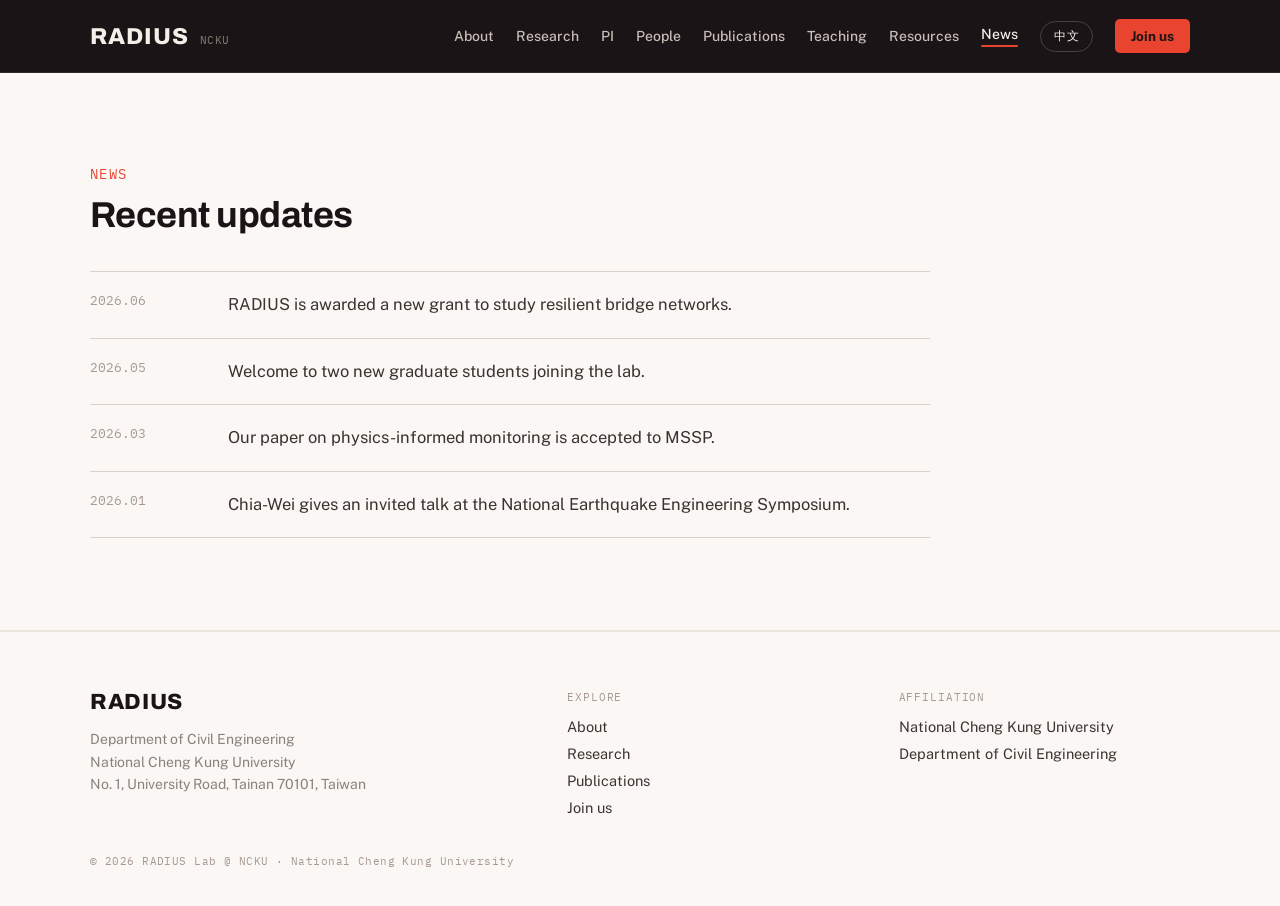
==== news.html @ 480f49ad "Add files via upload" ====
<!DOCTYPE html>
<html lang="en" data-lang="en">
<head>
  <meta charset="UTF-8" />
  <meta name="viewport" content="width=device-width, initial-scale=1.0" />
  <title>News · RADIUS Lab @ NCKU</title>
  <meta name="description" content="RADIUS Lab @ NCKU — engineering urban resilience where infrastructure meets human behavior, through data analytics and disaster informatics. Department of Civil Engineering, National Cheng Kung University." />

  <!-- Fonts (needs internet; this is fine for a live website) -->
  <link rel="preconnect" href="https://fonts.googleapis.com" />
  <link rel="preconnect" href="https://fonts.gstatic.com" crossorigin />
  <link href="https://fonts.googleapis.com/css2?family=Archivo:wght@500;600;700;800&family=IBM+Plex+Mono:wght@400;500&family=Noto+Sans+TC:wght@400;500;700;900&family=Public+Sans:wght@400;500;600;700&display=swap" rel="stylesheet" />

  <link rel="stylesheet" href="styles.css" />
  <script src="script.js" defer></script>

  <!-- NOTE: this file is the page skeleton. The text content comes from
       content.en.json / content.zh.json and is inserted by build.py.
       Do NOT edit index.html by hand — edit the JSON files and re-run build.py. -->
</head>
<body>
  <header class="site-nav">
    <div class="nav-inner">
      <a class="brand" href="index.html">
        <span class="brand-name">RADIUS</span>
        <span class="brand-sub">NCKU</span>
      </a>
      <button class="nav-toggle" type="button" data-nav-toggle aria-label="Menu" aria-expanded="false">
        <span></span><span></span><span></span>
      </button>
      <nav class="nav-links">
        <a class="nav-link" href="index.html#about"><span data-en>About</span><span data-zh>關於</span></a>
        <a class="nav-link" href="index.html#research"><span data-en>Research</span><span data-zh>研究</span></a>
        <a class="nav-link" href="pi.html"><span data-en>PI</span><span data-zh>主持人</span></a>
        <a class="nav-link" href="people.html"><span data-en>People</span><span data-zh>成員</span></a>
        <a class="nav-link" href="publications.html"><span data-en>Publications</span><span data-zh>著作</span></a>
        <a class="nav-link" href="teaching.html"><span data-en>Teaching</span><span data-zh>教學</span></a>
        <a class="nav-link" href="resources.html"><span data-en>Resources</span><span data-zh>資源</span></a>
        <a class="nav-link active" href="news.html"><span data-en>News</span><span data-zh>消息</span></a>
        <button class="lang-toggle" type="button" data-lang-toggle aria-label="Switch language">
          <span data-en>中文</span><span data-zh>EN</span>
        </button>
        <a class="btn-join" href="index.html#join"><span data-en>Join us</span><span data-zh>加入我們</span></a>
      </nav>
    </div>
  </header>

  <section class="news" id="news">
    <div class="container">
      <p class="eyebrow" data-en>News</p>
      <p class="eyebrow" data-zh>最新消息</p>
      <h2 class="section-title" data-en>Recent updates</h2>
      <h2 class="section-title" data-zh>近期動態</h2>
      <div class="news-list">
        <div class="news-item">
          <span class="news-date">2026.06</span>
          <p class="news-text" data-en>RADIUS is awarded a new grant to study resilient bridge networks.</p>
      <p class="news-text" data-zh>RADIUS 獲得新計畫補助，研究韌性橋梁網路。</p>
        </div>
        <div class="news-item">
          <span class="news-date">2026.05</span>
          <p class="news-text" data-en>Welcome to two new graduate students joining the lab.</p>
      <p class="news-text" data-zh>歡迎兩位新進研究生加入實驗室。</p>
        </div>
        <div class="news-item">
          <span class="news-date">2026.03</span>
          <p class="news-text" data-en>Our paper on physics-informed monitoring is accepted to MSSP.</p>
      <p class="news-text" data-zh>結合物理知識的監測論文獲 MSSP 接受刊登。</p>
        </div>
        <div class="news-item">
          <span class="news-date">2026.01</span>
          <p class="news-text" data-en>Chia-Wei gives an invited talk at the National Earthquake Engineering Symposium.</p>
      <p class="news-text" data-zh>許家維於全國地震工程研討會發表邀請演講。</p>
        </div>
      </div>
    </div>
  </section>

  <footer class="site-footer">
    <div class="footer-grid">
      <div>
        <span class="footer-brand">RADIUS</span>
        <p class="footer-addr" data-en>Department of Civil Engineering<br />National Cheng Kung University<br />No. 1, University Road, Tainan 70101, Taiwan</p>
        <p class="footer-addr" data-zh>國立成功大學 土木工程學系<br />70101 台南市東區大學路一號</p>
      </div>
      <div>
        <p class="footer-col-title"><span data-en>Explore</span><span data-zh>瀏覽</span></p>
        <div class="footer-links">
          <a href="index.html#about"><span data-en>About</span><span data-zh>關於</span></a>
          <a href="index.html#research"><span data-en>Research</span><span data-zh>研究</span></a>
          <a href="publications.html"><span data-en>Publications</span><span data-zh>著作</span></a>
          <a href="index.html#join"><span data-en>Join us</span><span data-zh>加入我們</span></a>
        </div>
      </div>
      <div>
        <p class="footer-col-title"><span data-en>Affiliation</span><span data-zh>隸屬單位</span></p>
        <div class="footer-links">
          <a href="https://www.ncku.edu.tw/"><span data-en>National Cheng Kung University</span><span data-zh>國立成功大學</span></a>
          <a href="https://www.civil.ncku.edu.tw/"><span data-en>Department of Civil Engineering</span><span data-zh>土木工程學系</span></a>
        </div>
      </div>
    </div>
    <div class="footer-copy">
      <p>© 2026 RADIUS Lab @ NCKU · National Cheng Kung University</p>
    </div>
  </footer>
</body>
</html>
---- styles.css ----
/* ============================================================
   RADIUS Lab — National Cheng Kung University
   Stylesheet. Edit colours, fonts, and spacing here.
   ============================================================ */

:root {
  /* ---- Colour palette (change these to re-theme the whole site) ---- */
  --ink:            #1A1416;   /* near-black, dark sections */
  --ink-line:       #322A2C;   /* borders on dark */
  --cream:          #FAF7F4;   /* main light background */
  --cream-people:   #F1EBE4;   /* people section background */
  --phoenix:        #E8442F;   /* NCKU phoenix-flower red (accent) */
  --maroon:         #6E1E2E;   /* NCKU maroon (secondary accent) */
  --text:           #1A1416;
  --text-muted:     #5A524F;
  --text-faint:     #8A817C;
  --on-dark:        #F5EFE9;
  --on-dark-muted:  #C8BDB7;
  --on-dark-faint:  #8A7E78;
  --border:         #ECE5DE;
  --border-line:    #DAD0C7;

  /* ---- Fonts ---- */
  --font-display: 'Archivo', system-ui, sans-serif;
  --font-body:    'Public Sans', system-ui, sans-serif;
  --font-mono:    'IBM Plex Mono', ui-monospace, monospace;
  --font-zh:      'Noto Sans TC', sans-serif;

  --maxw: 1180px;
}

* { box-sizing: border-box; }
html { scroll-behavior: smooth; scroll-padding-top: 80px; }
body {
  margin: 0;
  background: var(--cream);
  color: var(--text);
  font-family: var(--font-body);
  -webkit-font-smoothing: antialiased;
}
a { text-decoration: none; color: inherit; }
::selection { background: var(--phoenix); color: #fff; }

/* ---- Bilingual switching ----------------------------------
   The <html> tag gets data-lang="en" or "zh" (see script.js).
   Elements tagged data-en / data-zh show only in that language.
   Any Chinese element automatically uses the Noto Sans TC font. */
[data-lang="en"] [data-zh] { display: none !important; }
[data-lang="zh"] [data-en] { display: none !important; }
[data-zh] { font-family: var(--font-zh); }

.container { max-width: var(--maxw); margin: 0 auto; padding: 0 40px; }
.eyebrow {
  font-family: var(--font-mono);
  font-size: 14px; letter-spacing: 0.09em; text-transform: uppercase;
  color: var(--phoenix); margin: 0;
}
.eyebrow[data-zh] { font-size: 14.5px; letter-spacing: 0.05em; }
.section-title {
  font-family: var(--font-display); font-weight: 700;
  font-size: 36px; letter-spacing: -0.015em; color: var(--ink);
  margin: 12px 0 36px;
}
.section-title[data-zh] { font-size: 34px; letter-spacing: 0; }

/* ============================== NAV ============================== */
.site-nav {
  position: sticky; top: 0; z-index: 50;
  background: var(--ink); border-bottom: 1px solid var(--ink-line);
}
.nav-inner {
  max-width: var(--maxw); margin: 0 auto; padding: 0 40px; height: 72px;
  display: flex; align-items: center; justify-content: space-between; gap: 24px;
}
.brand { display: flex; align-items: baseline; gap: 11px; }
.brand-name {
  font-family: var(--font-display); font-size: 23px; font-weight: 800;
  letter-spacing: 0.04em; color: var(--on-dark);
}
.brand-sub {
  font-family: var(--font-mono); font-size: 10.5px; letter-spacing: 0.05em;
  text-transform: uppercase; color: var(--on-dark-faint);
}
.nav-links { display: flex; align-items: center; gap: 22px; }
.nav-link { font-size: 14px; font-weight: 500; color: var(--on-dark-muted); }
.nav-link:hover { color: var(--on-dark); }
.nav-link.active { color: var(--on-dark); }
.nav-link.active::after {
  content: ""; display: block; height: 2px; margin-top: 3px;
  background: var(--phoenix); border-radius: 2px;
}
/* Hamburger button — hidden on desktop, shown on mobile */
.nav-toggle {
  display: none; background: transparent; border: 0; cursor: pointer;
  padding: 8px; flex-direction: column; gap: 5px;
}
.nav-toggle span { display: block; width: 22px; height: 2px; background: var(--on-dark); border-radius: 2px; }
.lang-toggle {
  display: inline-flex; align-items: center; background: transparent;
  border: 1px solid #4A4042; border-radius: 999px; padding: 6px 13px;
  cursor: pointer; color: var(--on-dark);
  font-family: var(--font-mono); font-size: 12px; font-weight: 500; letter-spacing: 0.04em;
}
.lang-toggle:hover { border-color: var(--on-dark-muted); }
.btn-join {
  font-size: 13.5px; font-weight: 700; color: var(--ink);
  background: var(--phoenix); padding: 9px 16px; border-radius: 5px;
}
.btn-join:hover { filter: brightness(1.08); }

/* ============================== HERO ============================= */
.hero { background: var(--ink); color: var(--on-dark); }
.hero .container { padding-top: 96px; padding-bottom: 88px; }
.hero-title {
  font-family: var(--font-display); font-weight: 800;
  font-size: 76px; line-height: 0.98; letter-spacing: -0.025em;
  color: var(--on-dark); margin: 24px 0 0; max-width: 980px; text-wrap: balance;
}
.hero-title[data-zh] { font-weight: 900; font-size: 70px; line-height: 1.12; letter-spacing: -0.01em; }
.hero-title .accent { color: var(--phoenix); }
.hero-sub {
  font-size: 19px; line-height: 1.55; color: var(--on-dark-muted);
  max-width: 620px; margin: 28px 0 0;
}
.hero-sub[data-zh] { font-size: 18px; line-height: 1.8; max-width: 600px; }
.hero-actions { display: flex; gap: 13px; margin-top: 36px; flex-wrap: wrap; }
.btn { font-size: 15px; font-weight: 700; padding: 13px 24px; border-radius: 6px; }
.btn-primary { color: var(--ink); background: var(--phoenix); }
.btn-primary:hover { filter: brightness(1.08); }
.btn-ghost { font-weight: 600; color: var(--on-dark); border: 1px solid #4A4042; }
.btn-ghost:hover { border-color: var(--on-dark-muted); }

/* ============================== ABOUT ============================ */
.about { background: var(--cream); border-bottom: 1px solid var(--border); }
.about .container { padding-top: 92px; padding-bottom: 92px; }
.about-body { max-width: 780px; }
.about-text { font-size: 17px; line-height: 1.72; color: var(--text-muted); margin: 20px 0 0; }
.about-text[data-zh] { font-size: 16.5px; line-height: 1.95; }

/* ============================ RESEARCH =========================== */
.research { background: var(--cream); border-bottom: 1px solid var(--border); }
.research .container { padding-top: 92px; padding-bottom: 92px; }
.research .eyebrow { margin-bottom: 6px; }
.research-item {
  display: grid; grid-template-columns: 90px 1fr; gap: 36px;
  padding: 36px 0; border-top: 1px solid var(--ink); align-items: baseline;
}
.research-item:last-child { border-bottom: 1px solid var(--ink); }
.research-num {
  font-family: var(--font-display); font-size: 42px; font-weight: 800;
  color: var(--ink); line-height: 1;
}
.research-body { display: grid; grid-template-columns: 1fr 1.3fr; gap: 40px; align-items: baseline; }
.ri-title { font-family: var(--font-display); font-size: 30px; font-weight: 700; color: var(--ink); margin: 0; letter-spacing: -0.01em; }
.ri-title[data-zh] { font-size: 28px; letter-spacing: 0; }
.ri-desc { font-size: 16px; line-height: 1.55; color: var(--text-muted); margin: 0; }
.ri-desc[data-zh] { font-size: 15.5px; line-height: 1.75; }

/* ========================= PUBLICATIONS ========================== */
.pubs { background: var(--cream); border-bottom: 1px solid var(--border); }
.pubs .container { padding-top: 92px; padding-bottom: 92px; }
.pub-group { margin-top: 44px; }
.pub-group:first-of-type { margin-top: 22px; }
.pub-group-title { font-family: var(--font-display); font-size: 19px; font-weight: 700; color: var(--maroon); margin: 0 0 4px; letter-spacing: -0.01em; }
.pub-group-title[data-zh] { letter-spacing: 0; }
.pub {
  display: grid; grid-template-columns: 72px 1fr; gap: 28px;
  padding: 24px 0; border-top: 1px solid var(--border-line);
}
.pub:last-of-type { border-bottom: 1px solid var(--border-line); }
.pub-year { font-family: var(--font-mono); font-size: 13px; color: #A89A91; padding-top: 4px; }
.pub-title { font-family: var(--font-display); font-size: 21px; font-weight: 600; color: var(--ink); margin: 0; line-height: 1.3; }
.pub-title[data-zh] { font-weight: 700; font-size: 20px; line-height: 1.45; }
.pub-meta { font-size: 14px; color: var(--text-faint); margin: 8px 0 0; }
.pub-meta em { font-style: italic; }
.pub-links { display: flex; gap: 16px; margin-top: 12px; }
.pub-links a { font-family: var(--font-mono); font-size: 13px; color: var(--maroon); }
.pub-links a:hover { color: var(--phoenix); }
.more-link { display: inline-block; margin-top: 30px; font-size: 15px; font-weight: 700; color: var(--phoenix); }
.more-link:hover { text-decoration: underline; }

/* ============================= PEOPLE ============================ */
.people { background: var(--cream-people); border-bottom: 1px solid #E4DACF; }
.people .container { padding-top: 92px; padding-bottom: 92px; }
.pi {
  display: grid; grid-template-columns: 210px 1fr; gap: 40px; align-items: start;
  padding-bottom: 48px; margin-bottom: 44px; border-bottom: 1px solid #DDD2C7;
}
.photo {
  background-color: #E6DBD0;
  background-image: repeating-linear-gradient(45deg, rgba(110,30,46,0.08) 0, rgba(110,30,46,0.08) 1px, transparent 1px, transparent 9px);
  border: 1px solid #D8CCBF; border-radius: 10px;
  display: flex; align-items: flex-end; padding: 12px;
}
.photo span { font-family: var(--font-mono); font-size: 11px; color: #A8978B; }
/* When a real <img> uses the .photo frame, fill it neatly (crop, don't stretch). */
img.photo { object-fit: cover; padding: 0; }
.pi-photo { aspect-ratio: 5 / 6; padding: 14px; }
.pi-name { font-family: var(--font-display); font-size: 30px; font-weight: 700; color: var(--ink); margin: 0; letter-spacing: -0.01em; }
.pi-name[data-zh] { letter-spacing: 0; }
.pi-role {
  font-family: var(--font-mono); font-size: 12px; letter-spacing: 0.06em;
  text-transform: uppercase; color: var(--maroon); margin: 8px 0 0;
}
.pi-role[data-zh] { letter-spacing: 0.04em; }
.pi-bio { font-size: 16.5px; line-height: 1.64; color: #4A4240; max-width: 640px; margin: 18px 0 0; }
.pi-bio[data-zh] { font-size: 16px; line-height: 1.85; }
.pi-links { display: flex; gap: 20px; margin-top: 18px; }
.pi-links a { font-size: 14px; font-weight: 700; color: var(--phoenix); }
.pi-links a:hover { text-decoration: underline; }
.member-group { margin-top: 46px; }
.member-group:first-of-type { margin-top: 6px; }
.member-group-title { font-family: var(--font-display); font-size: 21px; font-weight: 700; color: var(--ink); letter-spacing: -0.01em; margin: 0 0 22px; padding-bottom: 12px; border-bottom: 1px solid #DDD2C7; }
.member-group-title[data-zh] { letter-spacing: 0; }
.members { display: grid; grid-template-columns: repeat(auto-fill, minmax(168px, 1fr)); gap: 30px 26px; }
.member-photo { aspect-ratio: 1 / 1; }
.member h4 { font-family: var(--font-display); font-size: 18px; font-weight: 600; color: var(--ink); margin: 14px 0 0; }
.member-class { font-family: var(--font-mono); font-size: 12.5px; letter-spacing: 0.03em; color: var(--maroon); margin: 6px 0 0; }
.member-note { font-size: 13px; line-height: 1.5; color: #6E635D; margin: 6px 0 0; }
.member-note[data-zh] { line-height: 1.65; }

/* ============================== NEWS ============================= */
.news { background: var(--cream); border-bottom: 1px solid var(--border); }
.news .container { padding-top: 92px; padding-bottom: 92px; }
.news-list { max-width: 840px; }
.news-item {
  display: grid; grid-template-columns: 110px 1fr; gap: 28px;
  padding: 20px 0; border-top: 1px solid var(--border-line);
}
.news-item:last-child { border-bottom: 1px solid var(--border-line); }
.news-date { font-family: var(--font-mono); font-size: 13px; color: #A89A91; }
.news-text { margin: 0; color: #3A322F; font-size: 16.5px; line-height: 1.55; }
.news-text[data-zh] { font-size: 16px; line-height: 1.7; }

/* ============================== JOIN ============================= */
.join { background: var(--ink); color: var(--on-dark); }
.join .container {
  padding-top: 88px; padding-bottom: 88px;
  display: grid; grid-template-columns: 1fr 0.9fr; gap: 56px; align-items: center;
}
.join-title { font-family: var(--font-display); font-weight: 700; font-size: 40px; line-height: 1.08; letter-spacing: -0.015em; color: var(--on-dark); margin: 14px 0 0; text-wrap: balance; }
.join-title[data-zh] { font-size: 36px; line-height: 1.3; letter-spacing: 0; }
.join-text { font-size: 17px; line-height: 1.62; color: var(--on-dark-muted); margin: 0; }
.join-text[data-zh] { font-size: 16px; line-height: 1.85; }
.join-actions { display: flex; gap: 13px; margin-top: 26px; flex-wrap: wrap; }
.btn-email { font-family: var(--font-mono); font-size: 14px; font-weight: 500; color: var(--ink); background: var(--on-dark); padding: 13px 20px; border-radius: 7px; }
.btn-email:hover { filter: brightness(0.96); }
.join-note { font-size: 15px; font-weight: 600; color: var(--on-dark); margin: 20px 0 0; }
.join-note::before { content: "●"; color: var(--phoenix); font-size: 10px; vertical-align: middle; margin-right: 9px; }
.join-note[data-zh] { font-size: 15.5px; }

/* ============================= FOOTER ============================ */
.site-footer { background: var(--cream); border-top: 1px solid var(--border); }
.footer-grid {
  max-width: var(--maxw); margin: 0 auto; padding: 58px 40px 38px;
  display: grid; grid-template-columns: 1.5fr 1fr 1fr; gap: 40px;
}
.footer-brand { font-family: var(--font-display); font-size: 22px; font-weight: 800; color: var(--ink); letter-spacing: 0.03em; }
.footer-addr { margin: 14px 0 0; color: var(--text-faint); font-size: 14px; line-height: 1.6; }
.footer-addr[data-zh] { line-height: 1.8; }
.footer-col-title { font-family: var(--font-mono); font-size: 11px; letter-spacing: 0.08em; text-transform: uppercase; color: #A89A91; margin: 0 0 14px; }
.footer-links { display: flex; flex-direction: column; gap: 10px; }
.footer-links a { font-size: 14.5px; color: #3D3431; }
.footer-links a:hover { color: var(--phoenix); }
.footer-copy { max-width: var(--maxw); margin: 0 auto; padding: 0 40px 38px; }
.footer-copy p { font-family: var(--font-mono); font-size: 11px; color: #A89A91; margin: 0; letter-spacing: 0.04em; }

/* ===================== SCROLL-REVEAL ANIMATION ================== */
/* Applied only when JavaScript is on (see the inline <script> in the head).
   Without JS, nothing is hidden, so all content still shows. */
.reveal { transition: opacity .7s ease, transform .7s ease; }
.js .reveal { opacity: 0; transform: translateY(22px); }
.js .reveal.is-visible { opacity: 1; transform: none; }
@media (prefers-reduced-motion: reduce) {
  .js .reveal { opacity: 1; transform: none; transition: none; }
}

/* ================= TEACHING & INVITED TALKS ==================== */
.tt-block { margin-top: 44px; }
.tt-block:first-of-type { margin-top: 22px; }
.tt-block-title { font-family: var(--font-display); font-size: 20px; font-weight: 700; color: var(--maroon); margin: 0 0 8px; }
.tt-item { display: grid; grid-template-columns: 96px 1fr; gap: 24px; padding: 18px 0; border-top: 1px solid var(--border-line); }
.tt-item:last-child { border-bottom: 1px solid var(--border-line); }
.tt-lead { font-family: var(--font-mono); font-size: 13px; color: #A89A91; padding-top: 3px; }
.tt-title { font-size: 16.5px; line-height: 1.5; color: var(--ink); margin: 0; }
.tt-title[data-zh] { font-size: 16px; line-height: 1.7; }
.tt-title em { font-style: italic; color: var(--text-faint); }
.empty-state { font-size: 16px; color: var(--text-faint); margin: 6px 0 0; }

/* ========================== RESOURCES ========================== */
.res-item { padding: 22px 0; border-top: 1px solid var(--border-line); }
.res-item:last-of-type { border-bottom: 1px solid var(--border-line); }
.res-title { font-family: var(--font-display); font-size: 20px; font-weight: 600; color: var(--ink); margin: 0; }
.res-title a { color: var(--maroon); }
.res-title a:hover { color: var(--phoenix); }
.res-desc { font-size: 15.5px; line-height: 1.6; color: var(--text-muted); margin: 8px 0 0; }
.res-desc[data-zh] { line-height: 1.8; }

/* ========================== RESPONSIVE =========================== */
@media (max-width: 860px) {
  .container, .nav-inner, .footer-grid, .footer-copy { padding-left: 22px; padding-right: 22px; }
  .nav-inner { position: relative; }
  .nav-toggle { display: flex; }
  /* Collapse the links into a dropdown panel toggled by the hamburger */
  .nav-links {
    display: none; position: absolute; top: 100%; right: 22px; left: 22px;
    flex-direction: column; align-items: flex-start; gap: 18px;
    background: var(--ink); border: 1px solid var(--ink-line); border-radius: 10px;
    padding: 20px 22px; margin-top: 8px; z-index: 60;
  }
  .nav-links.open { display: flex; }
  .nav-link { font-size: 16px; }
  .nav-link.active::after { display: none; }
  .btn-join { align-self: flex-start; }
  .hero-title { font-size: 44px; }
  .hero-title[data-zh] { font-size: 40px; }
  .research-item { grid-template-columns: 48px 1fr; gap: 18px; }
  .research-num { font-size: 30px; }
  .research-body { grid-template-columns: 1fr; gap: 12px; }
  .pub { grid-template-columns: 56px 1fr; gap: 16px; }
  .members { grid-template-columns: repeat(auto-fill, minmax(140px, 1fr)); }
  .pi { grid-template-columns: 1fr; gap: 24px; }
  .pi-photo { max-width: 200px; }
  .join .container { grid-template-columns: 1fr; gap: 28px; }
  .footer-grid { grid-template-columns: 1fr; gap: 28px; }
  .section-title { font-size: 30px; }
}
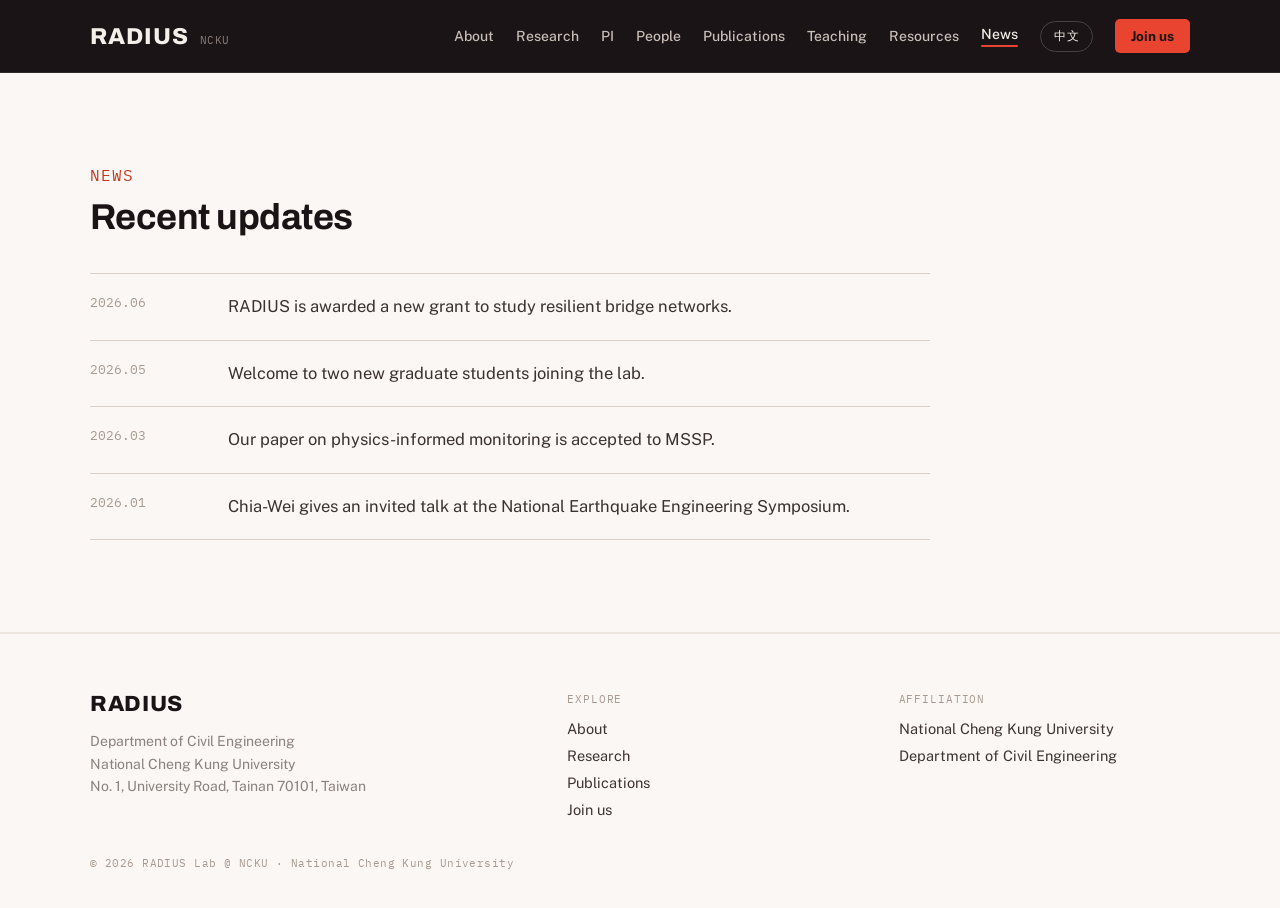
==== commit cdadf5b1: "Add files via upload" ====
--- a/news.html
+++ b/news.html
@@ -6,10 +6,13 @@
   <title>News · RADIUS Lab @ NCKU</title>
   <meta name="description" content="RADIUS Lab @ NCKU — engineering urban resilience where infrastructure meets human behavior, through data analytics and disaster informatics. Department of Civil Engineering, National Cheng Kung University." />
 
-  <!-- Fonts (needs internet; this is fine for a live website) -->
+  <!-- Latin fonts are served from this repository (fonts/), so the page looks
+       identical on every machine even with no internet. Chinese still comes
+       from Google's CDN — see the note at the bottom of fonts-selfhost.css. -->
+  <link rel="stylesheet" href="fonts-selfhost.css" />
   <link rel="preconnect" href="https://fonts.googleapis.com" />
   <link rel="preconnect" href="https://fonts.gstatic.com" crossorigin />
-  <link href="https://fonts.googleapis.com/css2?family=Archivo:wght@500;600;700;800&family=IBM+Plex+Mono:wght@400;500&family=Noto+Sans+TC:wght@400;500;700;900&family=Public+Sans:wght@400;500;600;700&display=swap" rel="stylesheet" />
+  <link href="https://fonts.googleapis.com/css2?family=Noto+Sans+TC:wght@400;500;700;900&display=swap" rel="stylesheet" />
 
   <link rel="stylesheet" href="styles.css" />
   <script src="script.js" defer></script>
--- a/fonts-selfhost.css
+++ b/fonts-selfhost.css
@@ -0,0 +1,76 @@
+/* ============================================================
+   RADIUS Lab — 自架字體
+   ------------------------------------------------------------
+   這些字體檔就放在你自己的 fonts/ 資料夾裡，不需要連 Google。
+   意義：校園網路阻擋、研討會現場網路不穩、離線展示、或從中國大陸
+   連線時，畫面都跟你在自己電腦上看到的一模一樣。
+
+   字體檔已經做過「子集化」——只保留網站會用到的拉丁字母、數字與
+   標點，所以十個檔案加起來只有約 126 KB，比一張照片還小。
+
+   ⚠️ Commit 時務必把整個 fonts/ 資料夾一起送出，否則線上會找不到字。
+
+   授權：三套字體都是 SIL Open Font License 1.1，可自由商用與轉散布，
+   條件是隨附授權條文。fonts/ 裡的三個 OFL-*.txt 就是，請不要刪除。
+   ============================================================ */
+
+/* ---------- Archivo：標題（Omnibus-Type，OFL 1.1）---------- */
+@font-face {
+  font-family: 'Archivo'; font-style: normal; font-weight: 500; font-display: swap;
+  src: url('fonts/archivo-500.woff2') format('woff2');
+}
+@font-face {
+  font-family: 'Archivo'; font-style: normal; font-weight: 600; font-display: swap;
+  src: url('fonts/archivo-600.woff2') format('woff2');
+}
+@font-face {
+  font-family: 'Archivo'; font-style: normal; font-weight: 700; font-display: swap;
+  src: url('fonts/archivo-700.woff2') format('woff2');
+}
+@font-face {
+  font-family: 'Archivo'; font-style: normal; font-weight: 800; font-display: swap;
+  src: url('fonts/archivo-800.woff2') format('woff2');
+}
+
+/* ---------- Public Sans：內文（U.S. Web Design System，OFL 1.1）---------- */
+@font-face {
+  font-family: 'Public Sans'; font-style: normal; font-weight: 400; font-display: swap;
+  src: url('fonts/public-sans-400.woff2') format('woff2');
+}
+@font-face {
+  font-family: 'Public Sans'; font-style: normal; font-weight: 500; font-display: swap;
+  src: url('fonts/public-sans-500.woff2') format('woff2');
+}
+@font-face {
+  font-family: 'Public Sans'; font-style: normal; font-weight: 600; font-display: swap;
+  src: url('fonts/public-sans-600.woff2') format('woff2');
+}
+@font-face {
+  font-family: 'Public Sans'; font-style: normal; font-weight: 700; font-display: swap;
+  src: url('fonts/public-sans-700.woff2') format('woff2');
+}
+
+/* ---------- IBM Plex Mono：標籤、年份、DOI（IBM，OFL 1.1）---------- */
+@font-face {
+  font-family: 'IBM Plex Mono'; font-style: normal; font-weight: 400; font-display: swap;
+  src: url('fonts/ibm-plex-mono-400.woff2') format('woff2');
+}
+@font-face {
+  font-family: 'IBM Plex Mono'; font-style: normal; font-weight: 500; font-display: swap;
+  src: url('fonts/ibm-plex-mono-500.woff2') format('woff2');
+}
+
+/* ============================================================
+   為什麼中文字體沒有一起自架？
+
+   Noto Sans TC 涵蓋數萬個漢字，每個字重的完整檔案約 5–10 MB。
+   Google 的 CDN 會自動切成上百個小片段，只送出頁面實際用到的那幾片，
+   所以載入很快。自己架就要自己做子集化，每次新增中文內容都可能漏字，
+   維護成本不成比例。
+
+   折衷做法：拉丁字體自架（決定標題與整體版面骨架），中文留在 CDN，
+   並在 styles.css 的 --font-zh 排好備援順序：
+   Noto Sans TC → PingFang TC（macOS）→ Microsoft JhengHei（Windows）
+   → Heiti TC。即使 CDN 連不上，中文也會落在系統內建黑體，
+   字重與比例接近，不會變成明體。
+   ============================================================ */
--- a/styles.css
+++ b/styles.css
@@ -9,7 +9,8 @@
   --ink-line:       #322A2C;   /* borders on dark */
   --cream:          #FAF7F4;   /* main light background */
   --cream-people:   #F1EBE4;   /* people section background */
-  --phoenix:        #E8442F;   /* NCKU phoenix-flower red (accent) */
+  --phoenix:        #E8442F;   /* NCKU phoenix-flower red — use on DARK only */
+  --phoenix-deep:   #C2381F;   /* same red, darkened — use on LIGHT backgrounds */
   --maroon:         #6E1E2E;   /* NCKU maroon (secondary accent) */
   --text:           #1A1416;
   --text-muted:     #5A524F;
@@ -20,17 +21,34 @@
   --border:         #ECE5DE;
   --border-line:    #DAD0C7;
 
-  /* ---- Fonts ---- */
-  --font-display: 'Archivo', system-ui, sans-serif;
-  --font-body:    'Public Sans', system-ui, sans-serif;
-  --font-mono:    'IBM Plex Mono', ui-monospace, monospace;
-  --font-zh:      'Noto Sans TC', sans-serif;
+  /* ---- The five research directions ----
+     Keyed to research.items 01-05. Same colour on the site, in slides,
+     and on posters, so each direction becomes recognisable at a glance. */
+  --area-01: #E8442F;   /* Disaster informatics    */
+  --area-02: #8C2F3E;   /* Urban resilience        */
+  --area-03: #C77B1F;   /* Human dynamics          */
+  --area-04: #2E6F7E;   /* Infrastructure systems  */
+  --area-05: #4F7A4A;   /* Sustainable development */
+
+  /* ---- Fonts ----
+     Each stack ends in fonts that exist on Windows, macOS and Linux, so the
+     page still looks right if Google Fonts is slow, blocked, or offline. */
+  --font-display: 'Archivo', 'Helvetica Neue', Arial, system-ui, sans-serif;
+  --font-body:    'Public Sans', -apple-system, 'Segoe UI', Roboto, Helvetica, Arial, sans-serif;
+  --font-mono:    'IBM Plex Mono', ui-monospace, SFMono-Regular, Menlo, Consolas, monospace;
+  --font-zh:      'Noto Sans TC', 'PingFang TC', 'Microsoft JhengHei', 'Heiti TC', sans-serif;
+
+  /* Latin font FIRST, Chinese second: English words and digits sitting inside
+     a Chinese sentence then render in Public Sans / Archivo, not in Noto's
+     Latin glyphs. The browser falls through per character. */
+  --font-display-zh: 'Archivo', 'Noto Sans TC', 'PingFang TC', 'Microsoft JhengHei', sans-serif;
+  --font-body-zh:    'Public Sans', 'Noto Sans TC', 'PingFang TC', 'Microsoft JhengHei', sans-serif;
 
   --maxw: 1180px;
 }
 
 * { box-sizing: border-box; }
-html { scroll-behavior: smooth; scroll-padding-top: 80px; }
+html { scroll-behavior: smooth; scroll-padding-top: 104px; }
 body {
   margin: 0;
   background: var(--cream);
@@ -47,15 +65,23 @@
    Any Chinese element automatically uses the Noto Sans TC font. */
 [data-lang="en"] [data-zh] { display: none !important; }
 [data-lang="zh"] [data-en] { display: none !important; }
-[data-zh] { font-family: var(--font-zh); }
+[data-zh] { font-family: var(--font-body-zh); }
+.hero-title[data-zh], .section-title[data-zh], .join-title[data-zh],
+.pi-name[data-zh], .ri-title[data-zh], .member-group-title[data-zh],
+.pub-group-title[data-zh], .tt-block-title[data-zh], .cv-block-title[data-zh] {
+  font-family: var(--font-display-zh);
+}
 
 .container { max-width: var(--maxw); margin: 0 auto; padding: 0 40px; }
 .eyebrow {
   font-family: var(--font-mono);
-  font-size: 14px; letter-spacing: 0.09em; text-transform: uppercase;
-  color: var(--phoenix); margin: 0;
-}
-.eyebrow[data-zh] { font-size: 14.5px; letter-spacing: 0.05em; }
+  font-size: 16px; letter-spacing: 0.07em; text-transform: uppercase;
+  color: var(--phoenix-deep); margin: 0 0 6px;
+}
+/* On the dark hero/nav the bright red is legible; on cream it is not
+   (3.7:1, below the 4.5:1 minimum), so light sections use --phoenix-deep. */
+.hero .eyebrow, .join .eyebrow { color: var(--phoenix); }
+.eyebrow[data-zh] { font-size: 16px; letter-spacing: 0.03em; }
 .section-title {
   font-family: var(--font-display); font-weight: 700;
   font-size: 36px; letter-spacing: -0.015em; color: var(--ink);
@@ -118,6 +144,32 @@
 }
 .hero-title[data-zh] { font-weight: 900; font-size: 70px; line-height: 1.12; letter-spacing: -0.01em; }
 .hero-title .accent { color: var(--phoenix); }
+
+/* ---- Acronym line: what the name RADIUS stands for ----
+   The lab's identity, not a section label, so it is styled differently from
+   the .eyebrow that sits above every other section. The initial of each word
+   is enlarged and coloured, so the reader assembles R-A-D-I-U-S themselves. */
+.acronym {
+  margin: 0; padding: 0;
+  font-family: var(--font-mono); font-weight: 400;
+  font-size: 13px; letter-spacing: 0.1em; text-transform: uppercase;
+  line-height: 1.7; color: var(--on-dark-muted);
+}
+.acr-part { white-space: nowrap; }
+.acr-part + .acr-part::before {
+  content: "·"; color: var(--on-dark-faint);
+  margin: 0 10px; letter-spacing: 0;
+}
+.acr-cap {
+  font-family: var(--font-display); font-weight: 800;
+  font-size: 21px; letter-spacing: 0.02em; color: var(--phoenix);
+}
+/* Chinese has no initials, so the letter sits in front of the word. */
+.acr-word[data-zh] {
+  font-family: var(--font-body-zh); font-size: 14px;
+  letter-spacing: 0.04em; text-transform: none;
+}
+.acr-word[data-zh] .acr-cap { margin-right: 5px; }
 .hero-sub {
   font-size: 19px; line-height: 1.55; color: var(--on-dark-muted);
   max-width: 620px; margin: 28px 0 0;
@@ -132,7 +184,8 @@
 
 /* ============================== ABOUT ============================ */
 .about { background: var(--cream); border-bottom: 1px solid var(--border); }
-.about .container { padding-top: 92px; padding-bottom: 92px; }
+.about .container { padding-top: 116px; padding-bottom: 92px; }
+.about .eyebrow { margin-bottom: 6px; }
 .about-body { max-width: 780px; }
 .about-text { font-size: 17px; line-height: 1.72; color: var(--text-muted); margin: 20px 0 0; }
 .about-text[data-zh] { font-size: 16.5px; line-height: 1.95; }
@@ -142,14 +195,27 @@
 .research .container { padding-top: 92px; padding-bottom: 92px; }
 .research .eyebrow { margin-bottom: 6px; }
 .research-item {
-  display: grid; grid-template-columns: 90px 1fr; gap: 36px;
-  padding: 36px 0; border-top: 1px solid var(--ink); align-items: baseline;
+  position: relative;
+  display: grid; grid-template-columns: 1fr;
+  padding: 36px 0 36px 30px; border-top: 1px solid var(--ink); align-items: baseline;
 }
 .research-item:last-child { border-bottom: 1px solid var(--ink); }
-.research-num {
-  font-family: var(--font-display); font-size: 42px; font-weight: 800;
-  color: var(--ink); line-height: 1;
-}
+
+/* Each direction is identified by colour rather than by a number. The five
+   areas are parallel, not a sequence, so 01-05 implied an order that isn't
+   there — and a colour carries over to slides and posters, a digit doesn't.
+   Drawn as a positioned pseudo-element rather than a stretched grid item:
+   align-self:stretch inside a baseline-aligned grid collapses to zero height
+   in some mobile browsers, which is why the bars went missing on phones. */
+.research-item::before {
+  content: ""; position: absolute; left: 0; top: 36px; bottom: 36px;
+  width: 8px; border-radius: 4px; background: var(--border-line);
+}
+.research-item[data-area="01"]::before { background: var(--area-01); }
+.research-item[data-area="02"]::before { background: var(--area-02); }
+.research-item[data-area="03"]::before { background: var(--area-03); }
+.research-item[data-area="04"]::before { background: var(--area-04); }
+.research-item[data-area="05"]::before { background: var(--area-05); }
 .research-body { display: grid; grid-template-columns: 1fr 1.3fr; gap: 40px; align-items: baseline; }
 .ri-title { font-family: var(--font-display); font-size: 30px; font-weight: 700; color: var(--ink); margin: 0; letter-spacing: -0.01em; }
 .ri-title[data-zh] { font-size: 28px; letter-spacing: 0; }
@@ -175,8 +241,8 @@
 .pub-meta em { font-style: italic; }
 .pub-links { display: flex; gap: 16px; margin-top: 12px; }
 .pub-links a { font-family: var(--font-mono); font-size: 13px; color: var(--maroon); }
-.pub-links a:hover { color: var(--phoenix); }
-.more-link { display: inline-block; margin-top: 30px; font-size: 15px; font-weight: 700; color: var(--phoenix); }
+.pub-links a:hover { color: var(--phoenix-deep); }
+.more-link { display: inline-block; margin-top: 30px; font-size: 15px; font-weight: 700; color: var(--phoenix-deep); }
 .more-link:hover { text-decoration: underline; }
 
 /* ============================= PEOPLE ============================ */
@@ -194,7 +260,10 @@
 }
 .photo span { font-family: var(--font-mono); font-size: 11px; color: #A8978B; }
 /* When a real <img> uses the .photo frame, fill it neatly (crop, don't stretch). */
-img.photo { object-fit: cover; padding: 0; }
+/* Without width/height the image's own pixel size widens the grid column and
+   blows the card out of the layout. */
+img.photo { width: 100%; height: 100%; display: block; object-fit: cover; padding: 0; }
+.member { min-width: 0; }
 .pi-photo { aspect-ratio: 5 / 6; padding: 14px; }
 .pi-name { font-family: var(--font-display); font-size: 30px; font-weight: 700; color: var(--ink); margin: 0; letter-spacing: -0.01em; }
 .pi-name[data-zh] { letter-spacing: 0; }
@@ -206,7 +275,7 @@
 .pi-bio { font-size: 16.5px; line-height: 1.64; color: #4A4240; max-width: 640px; margin: 18px 0 0; }
 .pi-bio[data-zh] { font-size: 16px; line-height: 1.85; }
 .pi-links { display: flex; gap: 20px; margin-top: 18px; }
-.pi-links a { font-size: 14px; font-weight: 700; color: var(--phoenix); }
+.pi-links a { font-size: 14px; font-weight: 700; color: var(--phoenix-deep); }
 .pi-links a:hover { text-decoration: underline; }
 .member-group { margin-top: 46px; }
 .member-group:first-of-type { margin-top: 6px; }
@@ -261,7 +330,7 @@
 .footer-col-title { font-family: var(--font-mono); font-size: 11px; letter-spacing: 0.08em; text-transform: uppercase; color: #A89A91; margin: 0 0 14px; }
 .footer-links { display: flex; flex-direction: column; gap: 10px; }
 .footer-links a { font-size: 14.5px; color: #3D3431; }
-.footer-links a:hover { color: var(--phoenix); }
+.footer-links a:hover { color: var(--phoenix-deep); }
 .footer-copy { max-width: var(--maxw); margin: 0 auto; padding: 0 40px 38px; }
 .footer-copy p { font-family: var(--font-mono); font-size: 11px; color: #A89A91; margin: 0; letter-spacing: 0.04em; }
 
@@ -285,14 +354,25 @@
 .tt-title { font-size: 16.5px; line-height: 1.5; color: var(--ink); margin: 0; }
 .tt-title[data-zh] { font-size: 16px; line-height: 1.7; }
 .tt-title em { font-style: italic; color: var(--text-faint); }
+.tt-venue { font-size: 14px; color: var(--text-faint); margin: 4px 0 0; }
+.tt-venue[data-zh] { line-height: 1.6; }
+.tt-venue { font-size: 14px; line-height: 1.5; color: var(--text-faint); margin: 4px 0 0; }
+.tt-venue[data-zh] { line-height: 1.65; }
 .empty-state { font-size: 16px; color: var(--text-faint); margin: 6px 0 0; }
+
+/* ===== PI page: research interests + CV blocks ===== */
+.cv-block { margin-top: 44px; }
+.cv-block-title { font-family: var(--font-display); font-size: 20px; font-weight: 700; color: var(--maroon); margin: 0 0 14px; }
+.pi-tags { display: flex; flex-wrap: wrap; gap: 10px; }
+.pi-tag { font-family: var(--font-mono); font-size: 13px; color: var(--maroon); background: #EFE6DD; border: 1px solid #E0D4C8; border-radius: 999px; padding: 6px 14px; }
+.cv-block .tt-item { grid-template-columns: 120px 1fr; }
 
 /* ========================== RESOURCES ========================== */
 .res-item { padding: 22px 0; border-top: 1px solid var(--border-line); }
 .res-item:last-of-type { border-bottom: 1px solid var(--border-line); }
 .res-title { font-family: var(--font-display); font-size: 20px; font-weight: 600; color: var(--ink); margin: 0; }
 .res-title a { color: var(--maroon); }
-.res-title a:hover { color: var(--phoenix); }
+.res-title a:hover { color: var(--phoenix-deep); }
 .res-desc { font-size: 15.5px; line-height: 1.6; color: var(--text-muted); margin: 8px 0 0; }
 .res-desc[data-zh] { line-height: 1.8; }
 
@@ -314,9 +394,13 @@
   .btn-join { align-self: flex-start; }
   .hero-title { font-size: 44px; }
   .hero-title[data-zh] { font-size: 40px; }
-  .research-item { grid-template-columns: 48px 1fr; gap: 18px; }
-  .research-num { font-size: 30px; }
+  .research-item { padding-left: 22px; }
+  .research-item::before { width: 6px; border-radius: 3px; }
   .research-body { grid-template-columns: 1fr; gap: 12px; }
+  .acronym { font-size: 11.5px; letter-spacing: 0.07em; line-height: 2; }
+  .acr-part + .acr-part::before { margin: 0 7px; }
+  .acr-cap { font-size: 18px; }
+  .acr-word[data-zh] { font-size: 13px; }
   .pub { grid-template-columns: 56px 1fr; gap: 16px; }
   .members { grid-template-columns: repeat(auto-fill, minmax(140px, 1fr)); }
   .pi { grid-template-columns: 1fr; gap: 24px; }
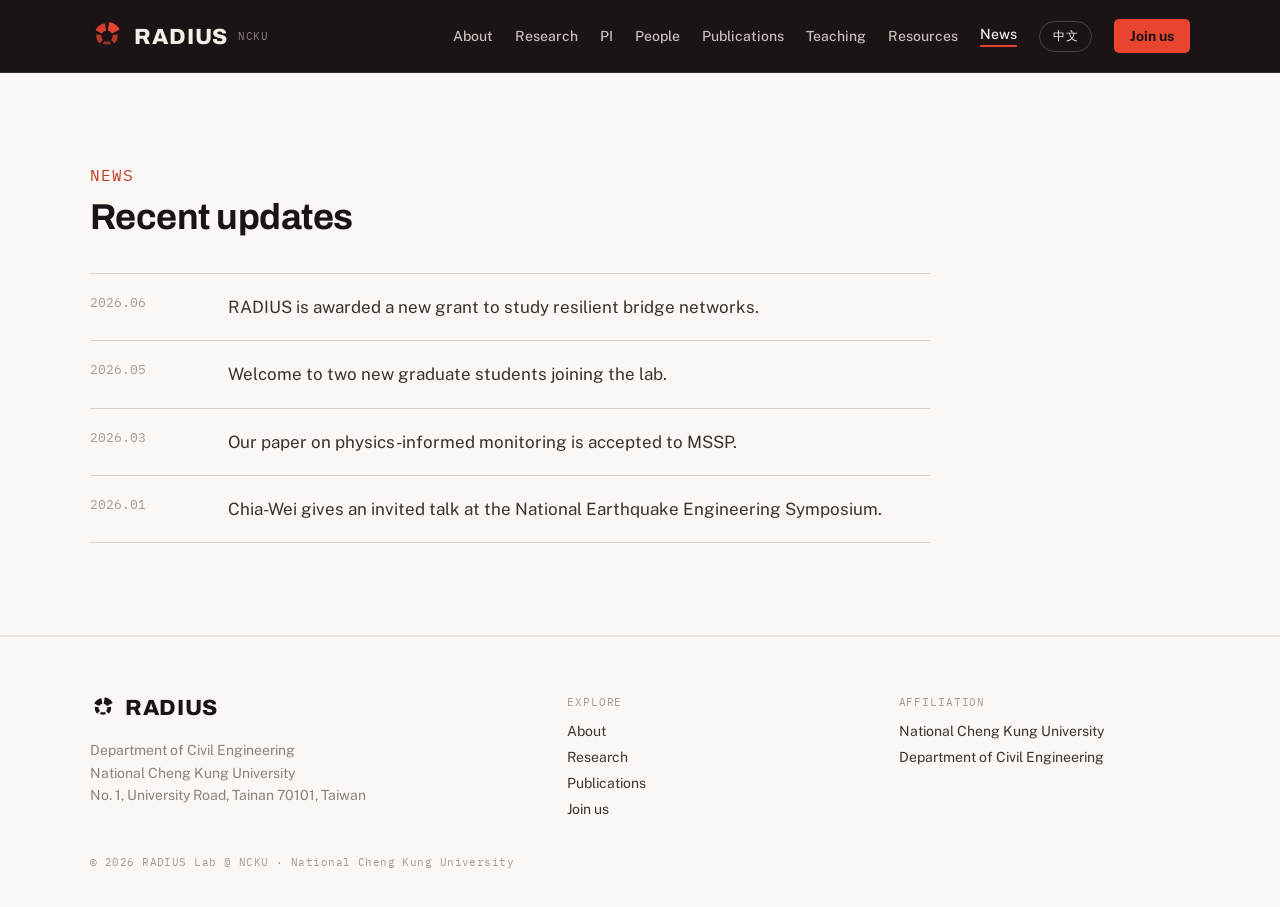
==== commit 045e0c77: "Add files via upload" ====
--- a/news.html
+++ b/news.html
@@ -9,6 +9,21 @@
   <!-- Latin fonts are served from this repository (fonts/), so the page looks
        identical on every machine even with no internet. Chinese still comes
        from Google's CDN — see the note at the bottom of fonts-selfhost.css. -->
+  <!-- Icons. The SVG favicon is used by modern browsers; the PNGs are the
+       fallback, and apple-touch-icon is the iOS home-screen tile. -->
+  <link rel="icon" href="assets/favicon.svg" type="image/svg+xml" />
+  <link rel="icon" href="assets/favicon-32.png" sizes="32x32" type="image/png" />
+  <link rel="icon" href="assets/favicon-16.png" sizes="16x16" type="image/png" />
+  <link rel="apple-touch-icon" href="assets/apple-touch-icon.png" />
+
+  <!-- Link preview card, shown when the site is shared on Slack, X, LINE. -->
+  <meta property="og:type" content="website" />
+  <meta property="og:title" content="News · RADIUS Lab @ NCKU" />
+  <meta property="og:description" content="RADIUS Lab @ NCKU — engineering urban resilience where infrastructure meets human behavior, through data analytics and disaster informatics. Department of Civil Engineering, National Cheng Kung University." />
+  <meta property="og:url" content="https://radiusncku.github.io/" />
+  <meta property="og:image" content="https://radiusncku.github.io/assets/og-image.png" />
+  <meta name="twitter:card" content="summary_large_image" />
+
   <link rel="stylesheet" href="fonts-selfhost.css" />
   <link rel="preconnect" href="https://fonts.googleapis.com" />
   <link rel="preconnect" href="https://fonts.gstatic.com" crossorigin />
@@ -25,6 +40,7 @@
   <header class="site-nav">
     <div class="nav-inner">
       <a class="brand" href="index.html">
+        <img class="brand-icon" src="assets/icon-tint.svg" alt="" width="34" height="34" />
         <span class="brand-name">RADIUS</span>
         <span class="brand-sub">NCKU</span>
       </a>
@@ -82,7 +98,7 @@
   <footer class="site-footer">
     <div class="footer-grid">
       <div>
-        <span class="footer-brand">RADIUS</span>
+        <span class="footer-brand"><img class="footer-icon" src="assets/icon-black.svg" alt="" width="26" height="26" />RADIUS</span>
         <p class="footer-addr" data-en>Department of Civil Engineering<br />National Cheng Kung University<br />No. 1, University Road, Tainan 70101, Taiwan</p>
         <p class="footer-addr" data-zh>國立成功大學 土木工程學系<br />70101 台南市東區大學路一號</p>
       </div>
--- a/styles.css
+++ b/styles.css
@@ -44,6 +44,41 @@
   --font-display-zh: 'Archivo', 'Noto Sans TC', 'PingFang TC', 'Microsoft JhengHei', sans-serif;
   --font-body-zh:    'Public Sans', 'Noto Sans TC', 'PingFang TC', 'Microsoft JhengHei', sans-serif;
 
+  /* ---- Type scale ----------------------------------------------------
+     One size per job. Before this there were 29 different sizes on the
+     site, seven of them half-pixel nudges; that is not a hierarchy, it is
+     accumulated guesswork. Pick the token whose NAME matches the job,
+     never a raw px value.
+
+     Chinese headings step down about 10%: a Han character fills its em box
+     while a Latin lowercase letter fills roughly half of it, so at the same
+     px size Chinese looks noticeably heavier. Chinese BODY text stays the
+     same size — it just gets more line-height, because dense strokes need
+     vertical air, not a smaller size. Never set Chinese below 13px. */
+  --fs-hero:        76px;   /* home page headline           */
+  --fs-hero-zh:     66px;
+  --fs-display:     40px;   /* Join us headline             */
+  --fs-display-zh:  36px;
+  --fs-title:       36px;   /* section titles               */
+  --fs-title-zh:    32px;
+  --fs-lead:        30px;   /* research area, PI name       */
+  --fs-lead-zh:     27px;
+  --fs-h1:          22px;   /* the RADIUS wordmark          */
+  --fs-h2:          20px;   /* paper titles, group headings */
+  --fs-h3:          18px;   /* member names, hero subtitle  */
+  --fs-body-lg:     17px;   /* long-form reading            */
+  --fs-body:        16px;   /* default                      */
+  --fs-body-sm:     14px;   /* secondary detail, nav        */
+  --fs-label:       13px;   /* mono labels, years, tags     */
+  --fs-label-sm:    12px;
+  --fs-label-xs:    11px;   /* smallest permitted size      */
+
+  /* ---- Line height ---- */
+  --lh-tight:    1.05;   /* display sizes                  */
+  --lh-snug:     1.35;   /* headings                       */
+  --lh-body:     1.6;    /* Latin body                     */
+  --lh-body-zh:  1.85;   /* Chinese body: same size, more air */
+
   --maxw: 1180px;
 }
 
@@ -75,19 +110,19 @@
 .container { max-width: var(--maxw); margin: 0 auto; padding: 0 40px; }
 .eyebrow {
   font-family: var(--font-mono);
-  font-size: 16px; letter-spacing: 0.07em; text-transform: uppercase;
+  font-size: var(--fs-body); letter-spacing: 0.07em; text-transform: uppercase;
   color: var(--phoenix-deep); margin: 0 0 6px;
 }
 /* On the dark hero/nav the bright red is legible; on cream it is not
    (3.7:1, below the 4.5:1 minimum), so light sections use --phoenix-deep. */
 .hero .eyebrow, .join .eyebrow { color: var(--phoenix); }
-.eyebrow[data-zh] { font-size: 16px; letter-spacing: 0.03em; }
+.eyebrow[data-zh] { font-size: var(--fs-body); letter-spacing: 0.03em; }
 .section-title {
   font-family: var(--font-display); font-weight: 700;
-  font-size: 36px; letter-spacing: -0.015em; color: var(--ink);
+  font-size: var(--fs-title); letter-spacing: -0.015em; color: var(--ink);
   margin: 12px 0 36px;
 }
-.section-title[data-zh] { font-size: 34px; letter-spacing: 0; }
+.section-title[data-zh] { font-size: var(--fs-title-zh); letter-spacing: 0; }
 
 /* ============================== NAV ============================== */
 .site-nav {
@@ -98,17 +133,21 @@
   max-width: var(--maxw); margin: 0 auto; padding: 0 40px; height: 72px;
   display: flex; align-items: center; justify-content: space-between; gap: 24px;
 }
-.brand { display: flex; align-items: baseline; gap: 11px; }
+/* The icon sits on the wordmark's cap height, not its baseline, so a little
+   optical nudge keeps it looking level rather than measurably level. */
+.brand { display: flex; align-items: center; gap: 10px; }
+.brand-icon { width: 34px; height: 34px; display: block; flex: none; }
+.brand-name { position: relative; top: 1px; }
 .brand-name {
-  font-family: var(--font-display); font-size: 23px; font-weight: 800;
+  font-family: var(--font-display); font-size: var(--fs-h1); font-weight: 800;
   letter-spacing: 0.04em; color: var(--on-dark);
 }
 .brand-sub {
-  font-family: var(--font-mono); font-size: 10.5px; letter-spacing: 0.05em;
+  font-family: var(--font-mono); font-size: var(--fs-label-xs); letter-spacing: 0.05em;
   text-transform: uppercase; color: var(--on-dark-faint);
 }
 .nav-links { display: flex; align-items: center; gap: 22px; }
-.nav-link { font-size: 14px; font-weight: 500; color: var(--on-dark-muted); }
+.nav-link { font-size: var(--fs-body-sm); font-weight: 500; color: var(--on-dark-muted); }
 .nav-link:hover { color: var(--on-dark); }
 .nav-link.active { color: var(--on-dark); }
 .nav-link.active::after {
@@ -125,11 +164,11 @@
   display: inline-flex; align-items: center; background: transparent;
   border: 1px solid #4A4042; border-radius: 999px; padding: 6px 13px;
   cursor: pointer; color: var(--on-dark);
-  font-family: var(--font-mono); font-size: 12px; font-weight: 500; letter-spacing: 0.04em;
+  font-family: var(--font-mono); font-size: var(--fs-label-sm); font-weight: 500; letter-spacing: 0.04em;
 }
 .lang-toggle:hover { border-color: var(--on-dark-muted); }
 .btn-join {
-  font-size: 13.5px; font-weight: 700; color: var(--ink);
+  font-size: var(--fs-body-sm); font-weight: 700; color: var(--ink);
   background: var(--phoenix); padding: 9px 16px; border-radius: 5px;
 }
 .btn-join:hover { filter: brightness(1.08); }
@@ -139,10 +178,10 @@
 .hero .container { padding-top: 96px; padding-bottom: 88px; }
 .hero-title {
   font-family: var(--font-display); font-weight: 800;
-  font-size: 76px; line-height: 0.98; letter-spacing: -0.025em;
+  font-size: clamp(40px, 8.6vw, var(--fs-hero)); line-height: var(--lh-tight); letter-spacing: -0.025em;
   color: var(--on-dark); margin: 24px 0 0; max-width: 980px; text-wrap: balance;
 }
-.hero-title[data-zh] { font-weight: 900; font-size: 70px; line-height: 1.12; letter-spacing: -0.01em; }
+.hero-title[data-zh] { font-weight: 900; font-size: clamp(34px, 7.6vw, var(--fs-hero-zh)); line-height: 1.15; letter-spacing: -0.01em; }
 .hero-title .accent { color: var(--phoenix); }
 
 /* ---- Acronym line: what the name RADIUS stands for ----
@@ -152,7 +191,7 @@
 .acronym {
   margin: 0; padding: 0;
   font-family: var(--font-mono); font-weight: 400;
-  font-size: 13px; letter-spacing: 0.1em; text-transform: uppercase;
+  font-size: var(--fs-label); letter-spacing: 0.1em; text-transform: uppercase;
   line-height: 1.7; color: var(--on-dark-muted);
 }
 .acr-part { white-space: nowrap; }
@@ -162,21 +201,21 @@
 }
 .acr-cap {
   font-family: var(--font-display); font-weight: 800;
-  font-size: 21px; letter-spacing: 0.02em; color: var(--phoenix);
+  font-size: var(--fs-h2); letter-spacing: 0.02em; color: var(--phoenix);
 }
 /* Chinese has no initials, so the letter sits in front of the word. */
 .acr-word[data-zh] {
-  font-family: var(--font-body-zh); font-size: 14px;
+  font-family: var(--font-body-zh); font-size: var(--fs-body-sm);
   letter-spacing: 0.04em; text-transform: none;
 }
 .acr-word[data-zh] .acr-cap { margin-right: 5px; }
 .hero-sub {
-  font-size: 19px; line-height: 1.55; color: var(--on-dark-muted);
+  font-size: var(--fs-h3); line-height: 1.55; color: var(--on-dark-muted);
   max-width: 620px; margin: 28px 0 0;
 }
-.hero-sub[data-zh] { font-size: 18px; line-height: 1.8; max-width: 600px; }
+.hero-sub[data-zh] { line-height: 1.8; max-width: 600px; }
 .hero-actions { display: flex; gap: 13px; margin-top: 36px; flex-wrap: wrap; }
-.btn { font-size: 15px; font-weight: 700; padding: 13px 24px; border-radius: 6px; }
+.btn { font-size: var(--fs-body); font-weight: 700; padding: 13px 24px; border-radius: 6px; }
 .btn-primary { color: var(--ink); background: var(--phoenix); }
 .btn-primary:hover { filter: brightness(1.08); }
 .btn-ghost { font-weight: 600; color: var(--on-dark); border: 1px solid #4A4042; }
@@ -187,8 +226,8 @@
 .about .container { padding-top: 116px; padding-bottom: 92px; }
 .about .eyebrow { margin-bottom: 6px; }
 .about-body { max-width: 780px; }
-.about-text { font-size: 17px; line-height: 1.72; color: var(--text-muted); margin: 20px 0 0; }
-.about-text[data-zh] { font-size: 16.5px; line-height: 1.95; }
+.about-text { font-size: var(--fs-body-lg); line-height: 1.72; color: var(--text-muted); margin: 20px 0 0; }
+.about-text[data-zh] { line-height: var(--lh-body-zh); }
 
 /* ============================ RESEARCH =========================== */
 .research { background: var(--cream); border-bottom: 1px solid var(--border); }
@@ -217,32 +256,32 @@
 .research-item[data-area="04"]::before { background: var(--area-04); }
 .research-item[data-area="05"]::before { background: var(--area-05); }
 .research-body { display: grid; grid-template-columns: 1fr 1.3fr; gap: 40px; align-items: baseline; }
-.ri-title { font-family: var(--font-display); font-size: 30px; font-weight: 700; color: var(--ink); margin: 0; letter-spacing: -0.01em; }
-.ri-title[data-zh] { font-size: 28px; letter-spacing: 0; }
-.ri-desc { font-size: 16px; line-height: 1.55; color: var(--text-muted); margin: 0; }
-.ri-desc[data-zh] { font-size: 15.5px; line-height: 1.75; }
+.ri-title { font-family: var(--font-display); font-size: var(--fs-lead); font-weight: 700; color: var(--ink); margin: 0; letter-spacing: -0.01em; }
+.ri-title[data-zh] { font-size: var(--fs-lead-zh); letter-spacing: 0; }
+.ri-desc { font-size: var(--fs-body); line-height: 1.55; color: var(--text-muted); margin: 0; }
+.ri-desc[data-zh] { line-height: var(--lh-body-zh); }
 
 /* ========================= PUBLICATIONS ========================== */
 .pubs { background: var(--cream); border-bottom: 1px solid var(--border); }
 .pubs .container { padding-top: 92px; padding-bottom: 92px; }
 .pub-group { margin-top: 44px; }
 .pub-group:first-of-type { margin-top: 22px; }
-.pub-group-title { font-family: var(--font-display); font-size: 19px; font-weight: 700; color: var(--maroon); margin: 0 0 4px; letter-spacing: -0.01em; }
+.pub-group-title { font-family: var(--font-display); font-size: var(--fs-h3); font-weight: 700; color: var(--maroon); margin: 0 0 4px; letter-spacing: -0.01em; }
 .pub-group-title[data-zh] { letter-spacing: 0; }
 .pub {
   display: grid; grid-template-columns: 72px 1fr; gap: 28px;
   padding: 24px 0; border-top: 1px solid var(--border-line);
 }
 .pub:last-of-type { border-bottom: 1px solid var(--border-line); }
-.pub-year { font-family: var(--font-mono); font-size: 13px; color: #A89A91; padding-top: 4px; }
-.pub-title { font-family: var(--font-display); font-size: 21px; font-weight: 600; color: var(--ink); margin: 0; line-height: 1.3; }
-.pub-title[data-zh] { font-weight: 700; font-size: 20px; line-height: 1.45; }
-.pub-meta { font-size: 14px; color: var(--text-faint); margin: 8px 0 0; }
+.pub-year { font-family: var(--font-mono); font-size: var(--fs-label); color: #A89A91; padding-top: 4px; }
+.pub-title { font-family: var(--font-display); font-size: var(--fs-h2); font-weight: 600; color: var(--ink); margin: 0; line-height: 1.3; }
+.pub-title[data-zh] { font-weight: 700; line-height: 1.45; }
+.pub-meta { font-size: var(--fs-body-sm); color: var(--text-faint); margin: 8px 0 0; }
 .pub-meta em { font-style: italic; }
 .pub-links { display: flex; gap: 16px; margin-top: 12px; }
-.pub-links a { font-family: var(--font-mono); font-size: 13px; color: var(--maroon); }
+.pub-links a { font-family: var(--font-mono); font-size: var(--fs-label); color: var(--maroon); }
 .pub-links a:hover { color: var(--phoenix-deep); }
-.more-link { display: inline-block; margin-top: 30px; font-size: 15px; font-weight: 700; color: var(--phoenix-deep); }
+.more-link { display: inline-block; margin-top: 30px; font-size: var(--fs-body); font-weight: 700; color: var(--phoenix-deep); }
 .more-link:hover { text-decoration: underline; }
 
 /* ============================= PEOPLE ============================ */
@@ -258,34 +297,34 @@
   border: 1px solid #D8CCBF; border-radius: 10px;
   display: flex; align-items: flex-end; padding: 12px;
 }
-.photo span { font-family: var(--font-mono); font-size: 11px; color: #A8978B; }
+.photo span { font-family: var(--font-mono); font-size: var(--fs-label-xs); color: #A8978B; }
 /* When a real <img> uses the .photo frame, fill it neatly (crop, don't stretch). */
 /* Without width/height the image's own pixel size widens the grid column and
    blows the card out of the layout. */
 img.photo { width: 100%; height: 100%; display: block; object-fit: cover; padding: 0; }
 .member { min-width: 0; }
 .pi-photo { aspect-ratio: 5 / 6; padding: 14px; }
-.pi-name { font-family: var(--font-display); font-size: 30px; font-weight: 700; color: var(--ink); margin: 0; letter-spacing: -0.01em; }
+.pi-name { font-family: var(--font-display); font-size: var(--fs-lead); font-weight: 700; color: var(--ink); margin: 0; letter-spacing: -0.01em; }
 .pi-name[data-zh] { letter-spacing: 0; }
 .pi-role {
-  font-family: var(--font-mono); font-size: 12px; letter-spacing: 0.06em;
+  font-family: var(--font-mono); font-size: var(--fs-label-sm); letter-spacing: 0.06em;
   text-transform: uppercase; color: var(--maroon); margin: 8px 0 0;
 }
 .pi-role[data-zh] { letter-spacing: 0.04em; }
-.pi-bio { font-size: 16.5px; line-height: 1.64; color: #4A4240; max-width: 640px; margin: 18px 0 0; }
-.pi-bio[data-zh] { font-size: 16px; line-height: 1.85; }
+.pi-bio { font-size: var(--fs-body-lg); line-height: 1.64; color: #4A4240; max-width: 640px; margin: 18px 0 0; }
+.pi-bio[data-zh] { line-height: var(--lh-body-zh); }
 .pi-links { display: flex; gap: 20px; margin-top: 18px; }
-.pi-links a { font-size: 14px; font-weight: 700; color: var(--phoenix-deep); }
+.pi-links a { font-size: var(--fs-body-sm); font-weight: 700; color: var(--phoenix-deep); }
 .pi-links a:hover { text-decoration: underline; }
 .member-group { margin-top: 46px; }
 .member-group:first-of-type { margin-top: 6px; }
-.member-group-title { font-family: var(--font-display); font-size: 21px; font-weight: 700; color: var(--ink); letter-spacing: -0.01em; margin: 0 0 22px; padding-bottom: 12px; border-bottom: 1px solid #DDD2C7; }
+.member-group-title { font-family: var(--font-display); font-size: var(--fs-h2); font-weight: 700; color: var(--ink); letter-spacing: -0.01em; margin: 0 0 22px; padding-bottom: 12px; border-bottom: 1px solid #DDD2C7; }
 .member-group-title[data-zh] { letter-spacing: 0; }
 .members { display: grid; grid-template-columns: repeat(auto-fill, minmax(168px, 1fr)); gap: 30px 26px; }
 .member-photo { aspect-ratio: 1 / 1; }
-.member h4 { font-family: var(--font-display); font-size: 18px; font-weight: 600; color: var(--ink); margin: 14px 0 0; }
-.member-class { font-family: var(--font-mono); font-size: 12.5px; letter-spacing: 0.03em; color: var(--maroon); margin: 6px 0 0; }
-.member-note { font-size: 13px; line-height: 1.5; color: #6E635D; margin: 6px 0 0; }
+.member h4 { font-family: var(--font-display); font-size: var(--fs-h3); font-weight: 600; color: var(--ink); margin: 14px 0 0; }
+.member-class { font-family: var(--font-mono); font-size: var(--fs-label); letter-spacing: 0.03em; color: var(--maroon); margin: 6px 0 0; }
+.member-note { font-size: var(--fs-label); line-height: 1.5; color: #6E635D; margin: 6px 0 0; }
 .member-note[data-zh] { line-height: 1.65; }
 
 /* ============================== NEWS ============================= */
@@ -297,9 +336,9 @@
   padding: 20px 0; border-top: 1px solid var(--border-line);
 }
 .news-item:last-child { border-bottom: 1px solid var(--border-line); }
-.news-date { font-family: var(--font-mono); font-size: 13px; color: #A89A91; }
-.news-text { margin: 0; color: #3A322F; font-size: 16.5px; line-height: 1.55; }
-.news-text[data-zh] { font-size: 16px; line-height: 1.7; }
+.news-date { font-family: var(--font-mono); font-size: var(--fs-label); color: #A89A91; }
+.news-text { margin: 0; color: #3A322F; font-size: var(--fs-body-lg); line-height: 1.55; }
+.news-text[data-zh] { line-height: var(--lh-body-zh); }
 
 /* ============================== JOIN ============================= */
 .join { background: var(--ink); color: var(--on-dark); }
@@ -307,16 +346,16 @@
   padding-top: 88px; padding-bottom: 88px;
   display: grid; grid-template-columns: 1fr 0.9fr; gap: 56px; align-items: center;
 }
-.join-title { font-family: var(--font-display); font-weight: 700; font-size: 40px; line-height: 1.08; letter-spacing: -0.015em; color: var(--on-dark); margin: 14px 0 0; text-wrap: balance; }
-.join-title[data-zh] { font-size: 36px; line-height: 1.3; letter-spacing: 0; }
-.join-text { font-size: 17px; line-height: 1.62; color: var(--on-dark-muted); margin: 0; }
-.join-text[data-zh] { font-size: 16px; line-height: 1.85; }
+.join-title { font-family: var(--font-display); font-weight: 700; font-size: var(--fs-display); line-height: 1.08; letter-spacing: -0.015em; color: var(--on-dark); margin: 14px 0 0; text-wrap: balance; }
+.join-title[data-zh] { font-size: var(--fs-display-zh); line-height: 1.3; letter-spacing: 0; }
+.join-text { font-size: var(--fs-body-lg); line-height: 1.62; color: var(--on-dark-muted); margin: 0; }
+.join-text[data-zh] { line-height: var(--lh-body-zh); }
 .join-actions { display: flex; gap: 13px; margin-top: 26px; flex-wrap: wrap; }
-.btn-email { font-family: var(--font-mono); font-size: 14px; font-weight: 500; color: var(--ink); background: var(--on-dark); padding: 13px 20px; border-radius: 7px; }
+.btn-email { font-family: var(--font-mono); font-size: var(--fs-body-sm); font-weight: 500; color: var(--ink); background: var(--on-dark); padding: 13px 20px; border-radius: 7px; }
 .btn-email:hover { filter: brightness(0.96); }
-.join-note { font-size: 15px; font-weight: 600; color: var(--on-dark); margin: 20px 0 0; }
-.join-note::before { content: "●"; color: var(--phoenix); font-size: 10px; vertical-align: middle; margin-right: 9px; }
-.join-note[data-zh] { font-size: 15.5px; }
+.join-note { font-size: var(--fs-body); font-weight: 600; color: var(--on-dark); margin: 20px 0 0; }
+.join-note::before { content: "●"; color: var(--phoenix); font-size: var(--fs-label-xs); vertical-align: middle; margin-right: 9px; }
+.join-note[data-zh] { line-height: var(--lh-body-zh); }
 
 /* ============================= FOOTER ============================ */
 .site-footer { background: var(--cream); border-top: 1px solid var(--border); }
@@ -324,15 +363,16 @@
   max-width: var(--maxw); margin: 0 auto; padding: 58px 40px 38px;
   display: grid; grid-template-columns: 1.5fr 1fr 1fr; gap: 40px;
 }
-.footer-brand { font-family: var(--font-display); font-size: 22px; font-weight: 800; color: var(--ink); letter-spacing: 0.03em; }
-.footer-addr { margin: 14px 0 0; color: var(--text-faint); font-size: 14px; line-height: 1.6; }
+.footer-brand { display: inline-flex; align-items: center; gap: 9px; font-family: var(--font-display); font-size: var(--fs-h1); font-weight: 800; color: var(--ink); letter-spacing: 0.03em; }
+.footer-icon { width: 26px; height: 26px; display: block; flex: none; }
+.footer-addr { margin: 14px 0 0; color: var(--text-faint); font-size: var(--fs-body-sm); line-height: 1.6; }
 .footer-addr[data-zh] { line-height: 1.8; }
-.footer-col-title { font-family: var(--font-mono); font-size: 11px; letter-spacing: 0.08em; text-transform: uppercase; color: #A89A91; margin: 0 0 14px; }
+.footer-col-title { font-family: var(--font-mono); font-size: var(--fs-label-xs); letter-spacing: 0.08em; text-transform: uppercase; color: #A89A91; margin: 0 0 14px; }
 .footer-links { display: flex; flex-direction: column; gap: 10px; }
-.footer-links a { font-size: 14.5px; color: #3D3431; }
+.footer-links a { font-size: var(--fs-body-sm); color: #3D3431; }
 .footer-links a:hover { color: var(--phoenix-deep); }
 .footer-copy { max-width: var(--maxw); margin: 0 auto; padding: 0 40px 38px; }
-.footer-copy p { font-family: var(--font-mono); font-size: 11px; color: #A89A91; margin: 0; letter-spacing: 0.04em; }
+.footer-copy p { font-family: var(--font-mono); font-size: var(--fs-label-xs); color: #A89A91; margin: 0; letter-spacing: 0.04em; }
 
 /* ===================== SCROLL-REVEAL ANIMATION ================== */
 /* Applied only when JavaScript is on (see the inline <script> in the head).
@@ -347,39 +387,42 @@
 /* ================= TEACHING & INVITED TALKS ==================== */
 .tt-block { margin-top: 44px; }
 .tt-block:first-of-type { margin-top: 22px; }
-.tt-block-title { font-family: var(--font-display); font-size: 20px; font-weight: 700; color: var(--maroon); margin: 0 0 8px; }
+.tt-block-title { font-family: var(--font-display); font-size: var(--fs-h2); font-weight: 700; color: var(--maroon); margin: 0 0 8px; }
 .tt-item { display: grid; grid-template-columns: 96px 1fr; gap: 24px; padding: 18px 0; border-top: 1px solid var(--border-line); }
 .tt-item:last-child { border-bottom: 1px solid var(--border-line); }
-.tt-lead { font-family: var(--font-mono); font-size: 13px; color: #A89A91; padding-top: 3px; }
-.tt-title { font-size: 16.5px; line-height: 1.5; color: var(--ink); margin: 0; }
-.tt-title[data-zh] { font-size: 16px; line-height: 1.7; }
+.tt-lead { font-family: var(--font-mono); font-size: var(--fs-label); color: #A89A91; padding-top: 3px; }
+.tt-title { font-size: var(--fs-body-lg); line-height: 1.5; color: var(--ink); margin: 0; }
+.tt-title[data-zh] { line-height: var(--lh-body-zh); }
 .tt-title em { font-style: italic; color: var(--text-faint); }
-.tt-venue { font-size: 14px; color: var(--text-faint); margin: 4px 0 0; }
+.tt-venue { font-size: var(--fs-body-sm); color: var(--text-faint); margin: 4px 0 0; }
 .tt-venue[data-zh] { line-height: 1.6; }
-.tt-venue { font-size: 14px; line-height: 1.5; color: var(--text-faint); margin: 4px 0 0; }
+.tt-venue { font-size: var(--fs-body-sm); line-height: 1.5; color: var(--text-faint); margin: 4px 0 0; }
 .tt-venue[data-zh] { line-height: 1.65; }
-.empty-state { font-size: 16px; color: var(--text-faint); margin: 6px 0 0; }
+.empty-state { font-size: var(--fs-body); color: var(--text-faint); margin: 6px 0 0; }
 
 /* ===== PI page: research interests + CV blocks ===== */
 .cv-block { margin-top: 44px; }
-.cv-block-title { font-family: var(--font-display); font-size: 20px; font-weight: 700; color: var(--maroon); margin: 0 0 14px; }
+.cv-block-title { font-family: var(--font-display); font-size: var(--fs-h2); font-weight: 700; color: var(--maroon); margin: 0 0 14px; }
 .pi-tags { display: flex; flex-wrap: wrap; gap: 10px; }
-.pi-tag { font-family: var(--font-mono); font-size: 13px; color: var(--maroon); background: #EFE6DD; border: 1px solid #E0D4C8; border-radius: 999px; padding: 6px 14px; }
+.pi-tag { font-family: var(--font-mono); font-size: var(--fs-label); color: var(--maroon); background: #EFE6DD; border: 1px solid #E0D4C8; border-radius: 999px; padding: 6px 14px; }
 .cv-block .tt-item { grid-template-columns: 120px 1fr; }
 
 /* ========================== RESOURCES ========================== */
 .res-item { padding: 22px 0; border-top: 1px solid var(--border-line); }
 .res-item:last-of-type { border-bottom: 1px solid var(--border-line); }
-.res-title { font-family: var(--font-display); font-size: 20px; font-weight: 600; color: var(--ink); margin: 0; }
+.res-title { font-family: var(--font-display); font-size: var(--fs-h2); font-weight: 600; color: var(--ink); margin: 0; }
 .res-title a { color: var(--maroon); }
 .res-title a:hover { color: var(--phoenix-deep); }
-.res-desc { font-size: 15.5px; line-height: 1.6; color: var(--text-muted); margin: 8px 0 0; }
+.res-desc { font-size: var(--fs-body); line-height: 1.6; color: var(--text-muted); margin: 8px 0 0; }
 .res-desc[data-zh] { line-height: 1.8; }
 
 /* ========================== RESPONSIVE =========================== */
 @media (max-width: 860px) {
   .container, .nav-inner, .footer-grid, .footer-copy { padding-left: 22px; padding-right: 22px; }
   .nav-inner { position: relative; }
+  /* The bar is tight on phones: keep the icon, drop the NCKU sub-label. */
+  .brand-icon { width: 28px; height: 28px; }
+  .brand-sub { display: none; }
   .nav-toggle { display: flex; }
   /* Collapse the links into a dropdown panel toggled by the hamburger */
   .nav-links {
@@ -389,23 +432,21 @@
     padding: 20px 22px; margin-top: 8px; z-index: 60;
   }
   .nav-links.open { display: flex; }
-  .nav-link { font-size: 16px; }
+  .nav-link { font-size: var(--fs-body); }
   .nav-link.active::after { display: none; }
   .btn-join { align-self: flex-start; }
-  .hero-title { font-size: 44px; }
-  .hero-title[data-zh] { font-size: 40px; }
   .research-item { padding-left: 22px; }
   .research-item::before { width: 6px; border-radius: 3px; }
   .research-body { grid-template-columns: 1fr; gap: 12px; }
-  .acronym { font-size: 11.5px; letter-spacing: 0.07em; line-height: 2; }
+  .acronym { font-size: var(--fs-label-sm); letter-spacing: 0.07em; line-height: 2; }
   .acr-part + .acr-part::before { margin: 0 7px; }
-  .acr-cap { font-size: 18px; }
-  .acr-word[data-zh] { font-size: 13px; }
+  .acr-cap { font-size: var(--fs-h3); }
+  .acr-word[data-zh] { font-size: var(--fs-label); }
   .pub { grid-template-columns: 56px 1fr; gap: 16px; }
   .members { grid-template-columns: repeat(auto-fill, minmax(140px, 1fr)); }
   .pi { grid-template-columns: 1fr; gap: 24px; }
   .pi-photo { max-width: 200px; }
   .join .container { grid-template-columns: 1fr; gap: 28px; }
   .footer-grid { grid-template-columns: 1fr; gap: 28px; }
-  .section-title { font-size: 30px; }
-}
+  .section-title { font-size: var(--fs-lead); }
+}
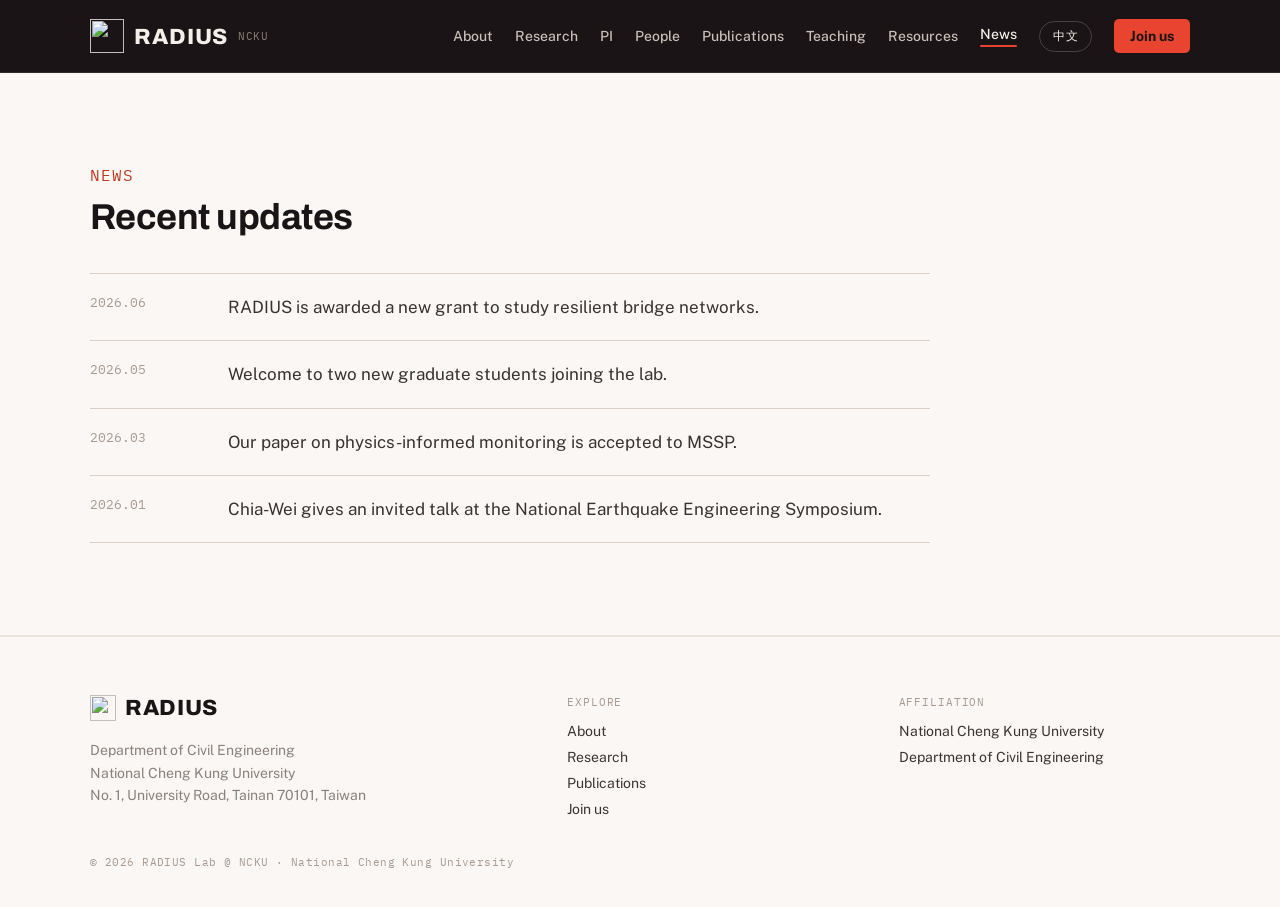
==== commit c8462a49: "Add files via upload" ====
--- a/news.html
+++ b/news.html
@@ -40,7 +40,7 @@
   <header class="site-nav">
     <div class="nav-inner">
       <a class="brand" href="index.html">
-        <img class="brand-icon" src="assets/icon-tint.svg" alt="" width="34" height="34" />
+        <img class="brand-icon" src="assets/icon-full-reversed.svg" alt="" width="34" height="34" />
         <span class="brand-name">RADIUS</span>
         <span class="brand-sub">NCKU</span>
       </a>
@@ -98,7 +98,7 @@
   <footer class="site-footer">
     <div class="footer-grid">
       <div>
-        <span class="footer-brand"><img class="footer-icon" src="assets/icon-black.svg" alt="" width="26" height="26" />RADIUS</span>
+        <span class="footer-brand"><img class="footer-icon" src="assets/icon-full.svg" alt="" width="26" height="26" />RADIUS</span>
         <p class="footer-addr" data-en>Department of Civil Engineering<br />National Cheng Kung University<br />No. 1, University Road, Tainan 70101, Taiwan</p>
         <p class="footer-addr" data-zh>國立成功大學 土木工程學系<br />70101 台南市東區大學路一號</p>
       </div>
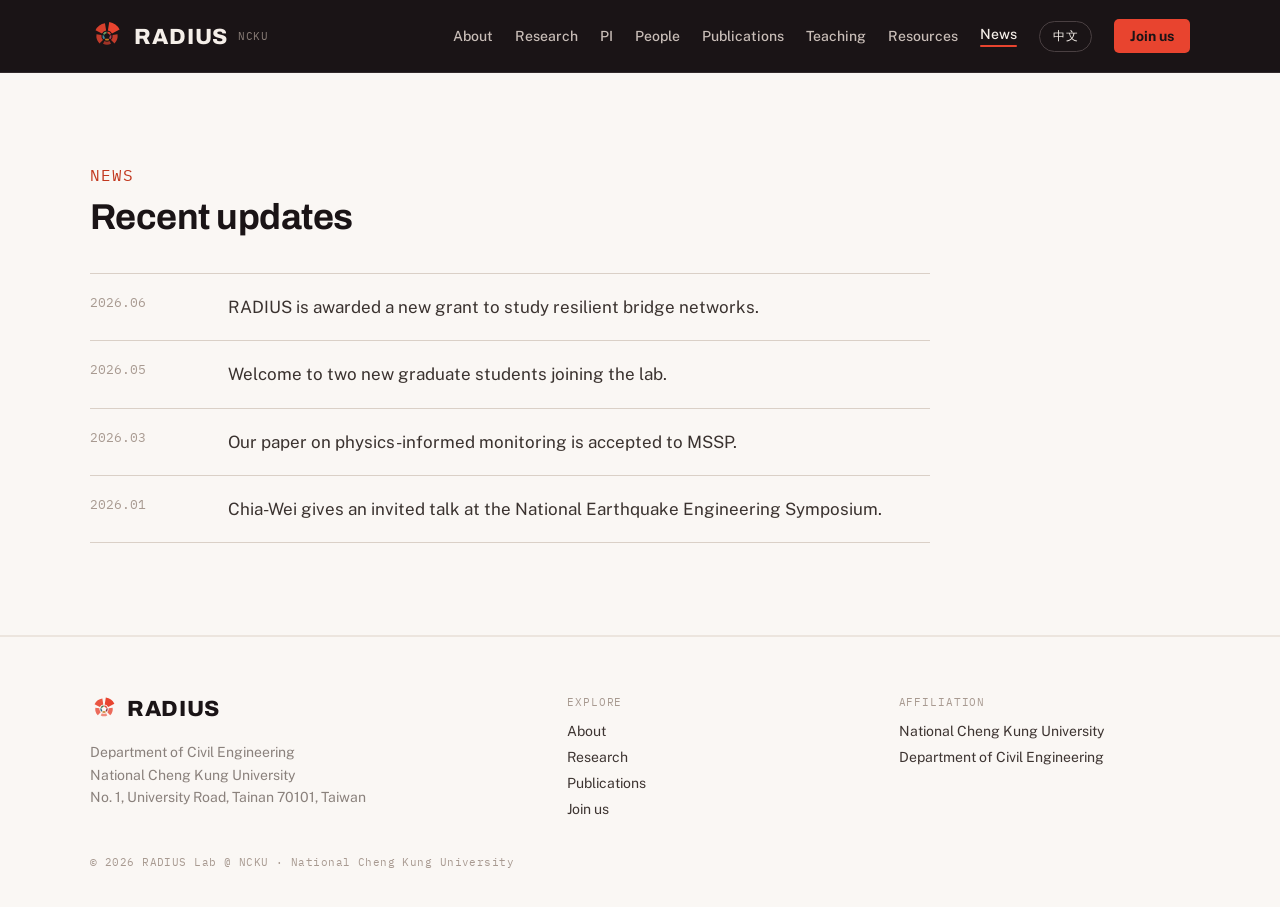
==== commit 6e797d98: "Add files via upload" ====
--- a/news.html
+++ b/news.html
@@ -98,7 +98,7 @@
   <footer class="site-footer">
     <div class="footer-grid">
       <div>
-        <span class="footer-brand"><img class="footer-icon" src="assets/icon-full.svg" alt="" width="26" height="26" />RADIUS</span>
+        <span class="footer-brand"><img class="footer-icon" src="assets/icon-full.svg" alt="" width="28" height="28" />RADIUS</span>
         <p class="footer-addr" data-en>Department of Civil Engineering<br />National Cheng Kung University<br />No. 1, University Road, Tainan 70101, Taiwan</p>
         <p class="footer-addr" data-zh>國立成功大學 土木工程學系<br />70101 台南市東區大學路一號</p>
       </div>
--- a/styles.css
+++ b/styles.css
@@ -364,7 +364,7 @@
   display: grid; grid-template-columns: 1.5fr 1fr 1fr; gap: 40px;
 }
 .footer-brand { display: inline-flex; align-items: center; gap: 9px; font-family: var(--font-display); font-size: var(--fs-h1); font-weight: 800; color: var(--ink); letter-spacing: 0.03em; }
-.footer-icon { width: 26px; height: 26px; display: block; flex: none; }
+.footer-icon { width: 28px; height: 28px; display: block; flex: none; }
 .footer-addr { margin: 14px 0 0; color: var(--text-faint); font-size: var(--fs-body-sm); line-height: 1.6; }
 .footer-addr[data-zh] { line-height: 1.8; }
 .footer-col-title { font-family: var(--font-mono); font-size: var(--fs-label-xs); letter-spacing: 0.08em; text-transform: uppercase; color: #A89A91; margin: 0 0 14px; }
@@ -421,6 +421,7 @@
   .container, .nav-inner, .footer-grid, .footer-copy { padding-left: 22px; padding-right: 22px; }
   .nav-inner { position: relative; }
   /* The bar is tight on phones: keep the icon, drop the NCKU sub-label. */
+  /* 28px still resolves the ring; below ~24px it turns to mud. */
   .brand-icon { width: 28px; height: 28px; }
   .brand-sub { display: none; }
   .nav-toggle { display: flex; }
